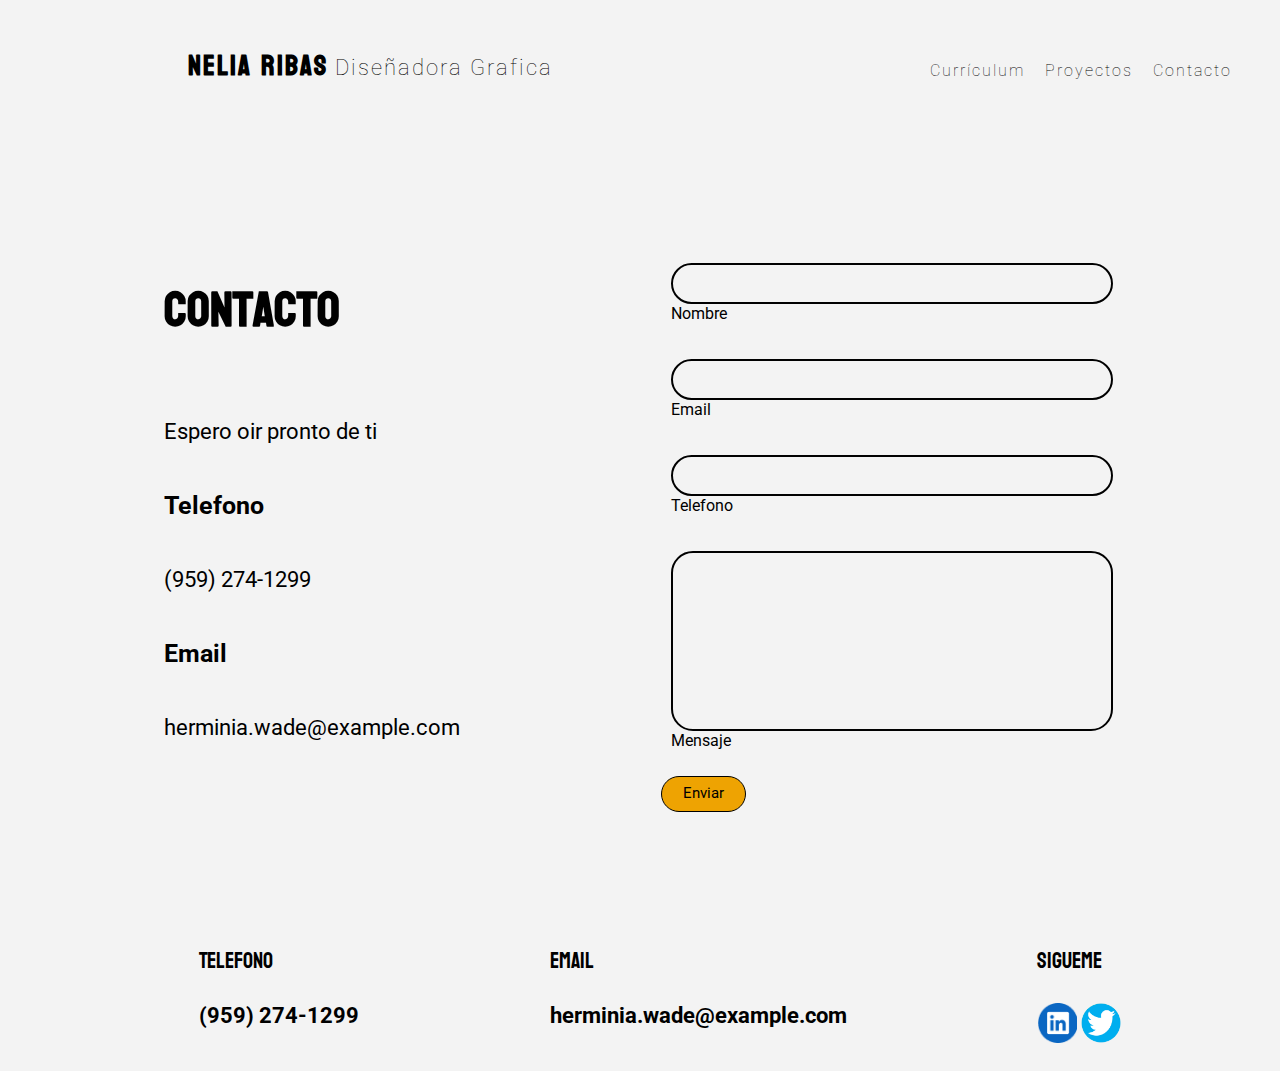
==== views/contact.html @ 79744879 "Agregado seccion contacto" ====
<!DOCTYPE html>
<html lang="en">
  <head>
    <meta charset="UTF-8" />
    <meta http-equiv="X-UA-Compatible" content="IE=edge" />
    <meta name="viewport" content="width=device-width, initial-scale=1.0" />
    <title>Contacto</title>
    <link rel="stylesheet" href="/styles/footer.css" />
    <link rel="stylesheet" href="/styles/navbar.css" />
    <link rel="stylesheet" href="/styles/contact.css">
    <link rel="stylesheet" href="/index.html" />
    <style>
      @import url('https://fonts.googleapis.com/css2?family=Koulen&display=swap');
    </style>
    <style>
      @import url('https://fonts.googleapis.com/css2?family=Roboto:wght@100&display=swap');
    </style>
  </head>
  <body>
    <nav>
      <div class="container">
        <div class="container-logo">
          <a href="/index.html"
            ><h2><span>Nelia Ribas</span> Diseñadora Grafica</h2></a
          >
        </div>

        <ul class="links">
          <a class="link" href="/views/curriculum.html">Currículum</a>
          <a class="link" href="/views/projects.html">Proyectos</a>
          <a class="link" href="/views/contact.html">Contacto</a>
        </ul>
      </div>
    </nav>
    <main>
      <div>
        <H2>Contacto</H2>
        <p>Espero oir pronto de ti</p>
        <h3>Telefono</h3>
        <p>(959) 274-1299</p>
        <h3>Email</h3>
        <p>herminia.wade@example.com</p>
      </div>
      <div>
        <form action="index.html" autocomplete="off">
          <div class="input-container">
            <input type="text" name="name" class="input" />
            <span>Nombre</span>
          </div>
          <div class="input-container">
            <input type="email" name="email" class="input" />
            <span>Email</span>
          </div>
          <div class="input-container">
            <input type="tel" name="phone" class="input" />
            <span>Telefono</span>
          </div>
          <div class="input-container textarea">
            <textarea name="message" class="input"></textarea>
            <span>Mensaje</span>
          </div>
          <input type="submit" value="Enviar" class="btn" />
        </form>
      </div>
    </main>
    <footer id="boxfooter">
      <div>
        <ul>
          <p class="titulofooter">Telefono</p>
          <p class="infofooter">(959) 274-1299</p>
        </ul>
      </div>
      <div>
        <ul>
          <p class="titulofooter">Email</p>
          <p class="infofooter">herminia.wade@example.com</p>
        </ul>
      </div>
      <div>
        <ul>
          <p class="titulofooter">Sigueme</p>
          <img class="img" src="/images/linkedin.jpg" alt="Linkedin image" />
          <img class="img" src="/images/twitter.jpg" alt="Twitter image" />
        </ul>
      </div>
    </footer>
    <script src="/app/contact.js"></script>
  </body>
</html>
---- styles/footer.css ----
footer{
    margin-top: 60px;
}
#boxfooter{
    display: flex;
    flex-direction: row;
    justify-content: space-evenly;
}
.img{
    width: 40px;
    height: 40px;
}
.titulofooter{
    font-family: 'Koulen';
    font-size: 22px;
}
.infofooter{
    font-family: 'Roboto', sans-serif;
    font-weight: bold;
    font-size: 22px;
}
---- styles/navbar.css ----
body{
    background-color: #F3F3F3;
}

.container{
    display: flex;
    margin-left: 100px;
    justify-content: space-between;
    align-items: flex-end;
    line-height: 80px;
    z-index: 100;
}
.container-logo{
    z-index: 100;
    cursor: pointer;
}
.container-logo h2 {
    color: black;
    font-family: 'Roboto', sans-serif;
    font-weight: lighter;
    font-size: 22px;
    letter-spacing: 2px;
    text-decoration: none;
}

.container-logo h2 span {
    font-family: 'Koulen';
    margin-left: 80px;
    text-decoration: none;
    color: black;
    font-weight: bold;
    font-size: 28px;
}
nav a{
    text-decoration: none;
}
.links{
    display: flex;
    flex-direction: row;
    letter-spacing: 2px;
    margin-right: 40px;
}
.link{
    text-decoration: none;
    font-family: 'Roboto', sans-serif;
    color: black;
    font-weight: lighter;
    margin-left: 20px;
}
---- styles/contact.css ----
main{
    display: flex;
    flex-direction: row;
    justify-content: space-evenly;
    
}
main div{
    display: flex;
    flex-direction: column;
    justify-content: center;
    padding: 10px;
}
main div h2{
    font-family: 'Koulen';
    font-size: 50px;
    font-weight: bold
}
main div p {
    font-family: 'Roboto', sans-serif;
    font-weight: normal;
    font-size: 22px;
}
main div h3 {
    font-family: 'Roboto', sans-serif;
    font-weight: bold;
    font-size: 25px;
}
form{
    padding: 2.3rem 2.2rem;
    padding-top: 100px;
    overflow: hidden;
    position: relative;
    font-family: 'Roboto', sans-serif;
}
.input-container{
    position: relative;
    margin: 1rem 0;
    width: 400px;
}
.input{
    width: 100%;
    outline: none;
    border: 2px solid black;
    background: none;
    padding: 0.6rem 1.2rem;
    color: black;
    font-weight: 400;
    font-size: 0.95rem;
    letter-spacing: 0.5px;
    border-radius: 25px;
    transition: 0.3s;
    font-family: 'Roboto', sans-serif;
}
textarea.input{
    padding: 0.8rem 1.2rem;
    min-height: 150px;
    border-radius: 22px;
    resize: none;
    overflow-y: auto;
}
.input-container label{
    position: absolute;
    top: 50%;
    left: 15px;
    transform: translateY(-50%);
    padding: 0 0.4rem;
    font-size: 0.9rem;
    font-weight: 400;
    pointer-events: none;
    z-index: 1000;
    transition: 0.5s;
}
.input-container.textarea label{
    top: 1rem;
    transform: translateY(0);
}
.btn{
    padding: 0.6rem 1.3rem;
    background-color: #EEA302;
    border: 1px solid black;
    font-size: 0.95rem;
    color: black;
    line-height: 1;
    border-radius: 25px;
    outline: none;
    cursor: pointer;
    transition: 0.3s;
    margin: 0;
    font-family: 'Roboto', sans-serif;
}
.btn:hover{
    background: aliceblue;
    color: black;
}
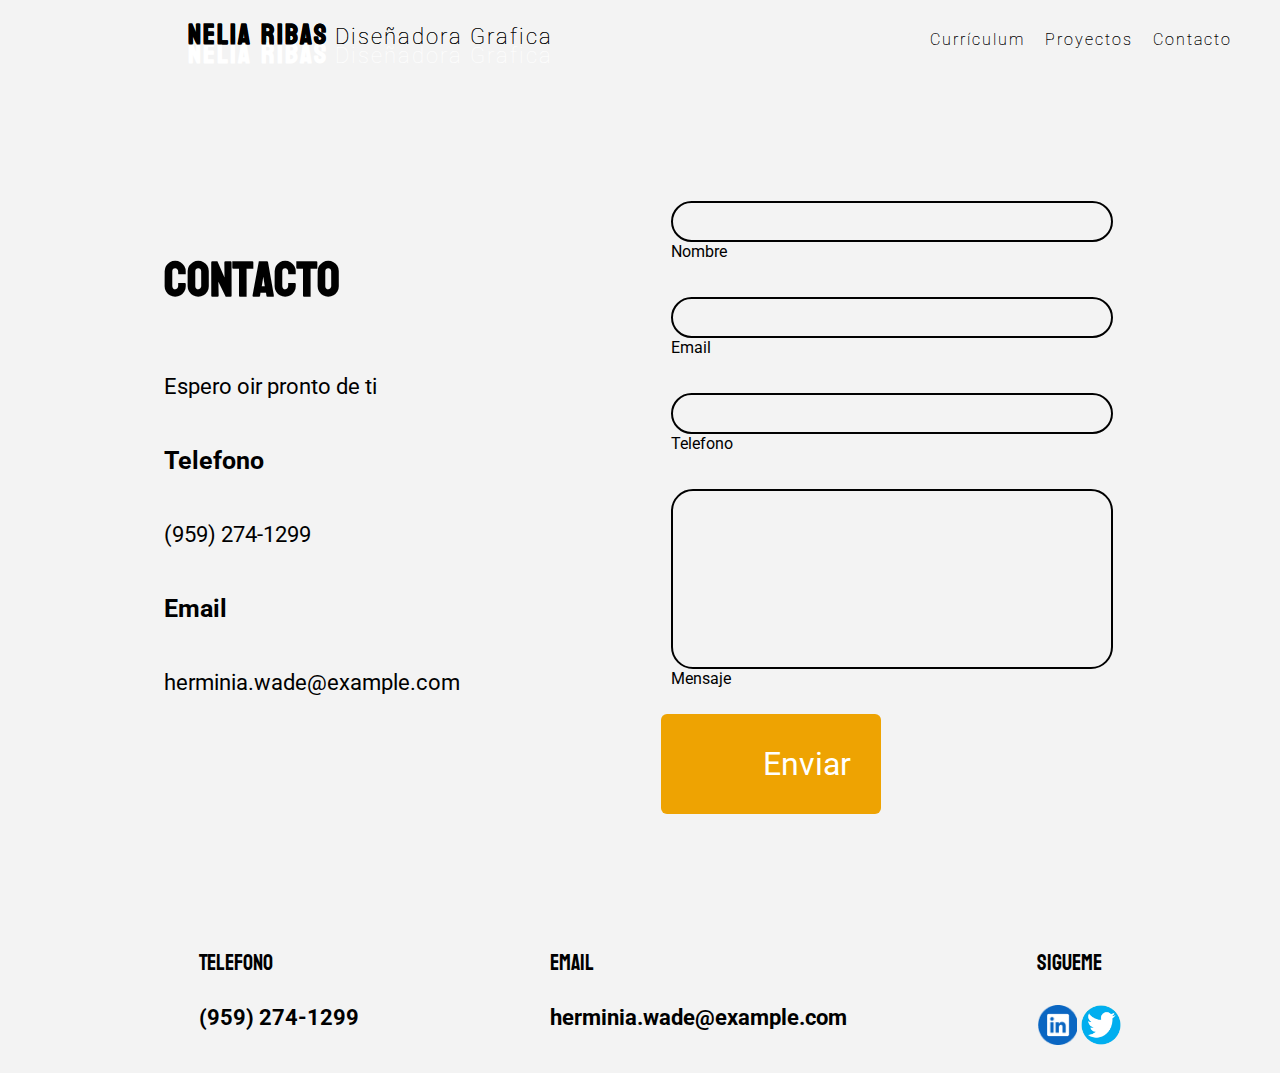
==== commit 524934b7: "Web terminada" ====
--- a/views/contact.html
+++ b/views/contact.html
@@ -7,7 +7,7 @@
     <title>Contacto</title>
     <link rel="stylesheet" href="/styles/footer.css" />
     <link rel="stylesheet" href="/styles/navbar.css" />
-    <link rel="stylesheet" href="/styles/contact.css">
+    <link rel="stylesheet" href="/styles/contact.css" />
     <link rel="stylesheet" href="/index.html" />
     <style>
       @import url('https://fonts.googleapis.com/css2?family=Koulen&display=swap');
@@ -59,7 +59,11 @@
             <textarea name="message" class="input"></textarea>
             <span>Mensaje</span>
           </div>
-          <input type="submit" value="Enviar" class="btn" />
+          <div class="button">
+            <div class="container">
+              <div class="tick"></div>
+            </div>
+          </div>
         </form>
       </div>
     </main>
--- a/styles/navbar.css
+++ b/styles/navbar.css
@@ -1,8 +1,8 @@
-body{
+body {
     background-color: #F3F3F3;
 }
 
-.container{
+.container {
     display: flex;
     margin-left: 100px;
     justify-content: space-between;
@@ -10,10 +10,12 @@
     line-height: 80px;
     z-index: 100;
 }
-.container-logo{
+
+.container-logo {
     z-index: 100;
     cursor: pointer;
 }
+
 .container-logo h2 {
     color: black;
     font-family: 'Roboto', sans-serif;
@@ -31,16 +33,34 @@
     font-weight: bold;
     font-size: 28px;
 }
-nav a{
+
+nav a {
     text-decoration: none;
+    --h: 1.2em;
+    line-height: var(--h);
+    color: #0000;
+    text-shadow:
+        0 var(--_i, var(--h)) #fff,
+        0 0 rgb(0 0 0 / var(--_i, 1));
+    background:
+        linear-gradient(#1095c1 0 0) bottom/100% calc(100% - var(--_i, 1)*100%) no-repeat;
+    overflow: hidden;
+    transition: 0.3s;
 }
-.links{
+
+nav a:hover {
+    --_i: 0;
+    color: white;
+}
+
+.links {
     display: flex;
     flex-direction: row;
     letter-spacing: 2px;
     margin-right: 40px;
 }
-.link{
+
+.link {
     text-decoration: none;
     font-family: 'Roboto', sans-serif;
     color: black;
--- a/styles/contact.css
+++ b/styles/contact.css
@@ -1,43 +1,61 @@
-main{
+main {
     display: flex;
     flex-direction: row;
     justify-content: space-evenly;
-    
 }
-main div{
+
+main div {
     display: flex;
     flex-direction: column;
     justify-content: center;
     padding: 10px;
 }
-main div h2{
+
+main div h2 {
+    text-shadow:
+        0 1.2em #1095c1;
+    overflow: hidden;
+    transition: .3s;
+    line-height: 1.2em;
     font-family: 'Koulen';
     font-size: 50px;
     font-weight: bold
 }
+
+main div h2:hover {
+    text-shadow:
+        0 -1.2em #000,
+        0 0 #1095c1;
+    color: #1095c1;
+}
+
 main div p {
     font-family: 'Roboto', sans-serif;
     font-weight: normal;
     font-size: 22px;
 }
+
 main div h3 {
     font-family: 'Roboto', sans-serif;
     font-weight: bold;
     font-size: 25px;
 }
-form{
+
+form {
     padding: 2.3rem 2.2rem;
     padding-top: 100px;
     overflow: hidden;
     position: relative;
     font-family: 'Roboto', sans-serif;
 }
-.input-container{
+
+.input-container {
     position: relative;
     margin: 1rem 0;
     width: 400px;
 }
-.input{
+
+.input {
     width: 100%;
     outline: none;
     border: 2px solid black;
@@ -51,14 +69,16 @@
     transition: 0.3s;
     font-family: 'Roboto', sans-serif;
 }
-textarea.input{
+
+textarea.input {
     padding: 0.8rem 1.2rem;
     min-height: 150px;
     border-radius: 22px;
     resize: none;
     overflow-y: auto;
 }
-.input-container label{
+
+.input-container label {
     position: absolute;
     top: 50%;
     left: 15px;
@@ -70,25 +90,42 @@
     z-index: 1000;
     transition: 0.5s;
 }
-.input-container.textarea label{
+
+.input-container.textarea label {
     top: 1rem;
     transform: translateY(0);
 }
-.btn{
-    padding: 0.6rem 1.3rem;
-    background-color: #EEA302;
-    border: 1px solid black;
-    font-size: 0.95rem;
-    color: black;
-    line-height: 1;
-    border-radius: 25px;
-    outline: none;
+
+.button {
+    width: 200px;
+    height: 80px;
+    background: #EEA302;
+    border-radius: 6px;
+    transition: all .3s cubic-bezier(0.67, 0.17, 0.40, 0.83);
+}
+
+.button svg {
+    transform: rotate(180deg);
+    transition: all .5s;
+}
+
+.button__circle {
+    width: 120px;
+    height: 120px;
+    background: mediumseagreen;
+    border-radius: 50%;
+    transform: rotate(-180deg);
+}
+
+.button:hover {
     cursor: pointer;
-    transition: 0.3s;
-    margin: 0;
-    font-family: 'Roboto', sans-serif;
 }
-.btn:hover{
-    background: aliceblue;
-    color: black;
-}
+
+.tick {
+    display: flex;
+    flex-direction: row;
+    justify-content: center;
+    color: white;
+    font-size: 2em;
+    transition: all .9s;
+}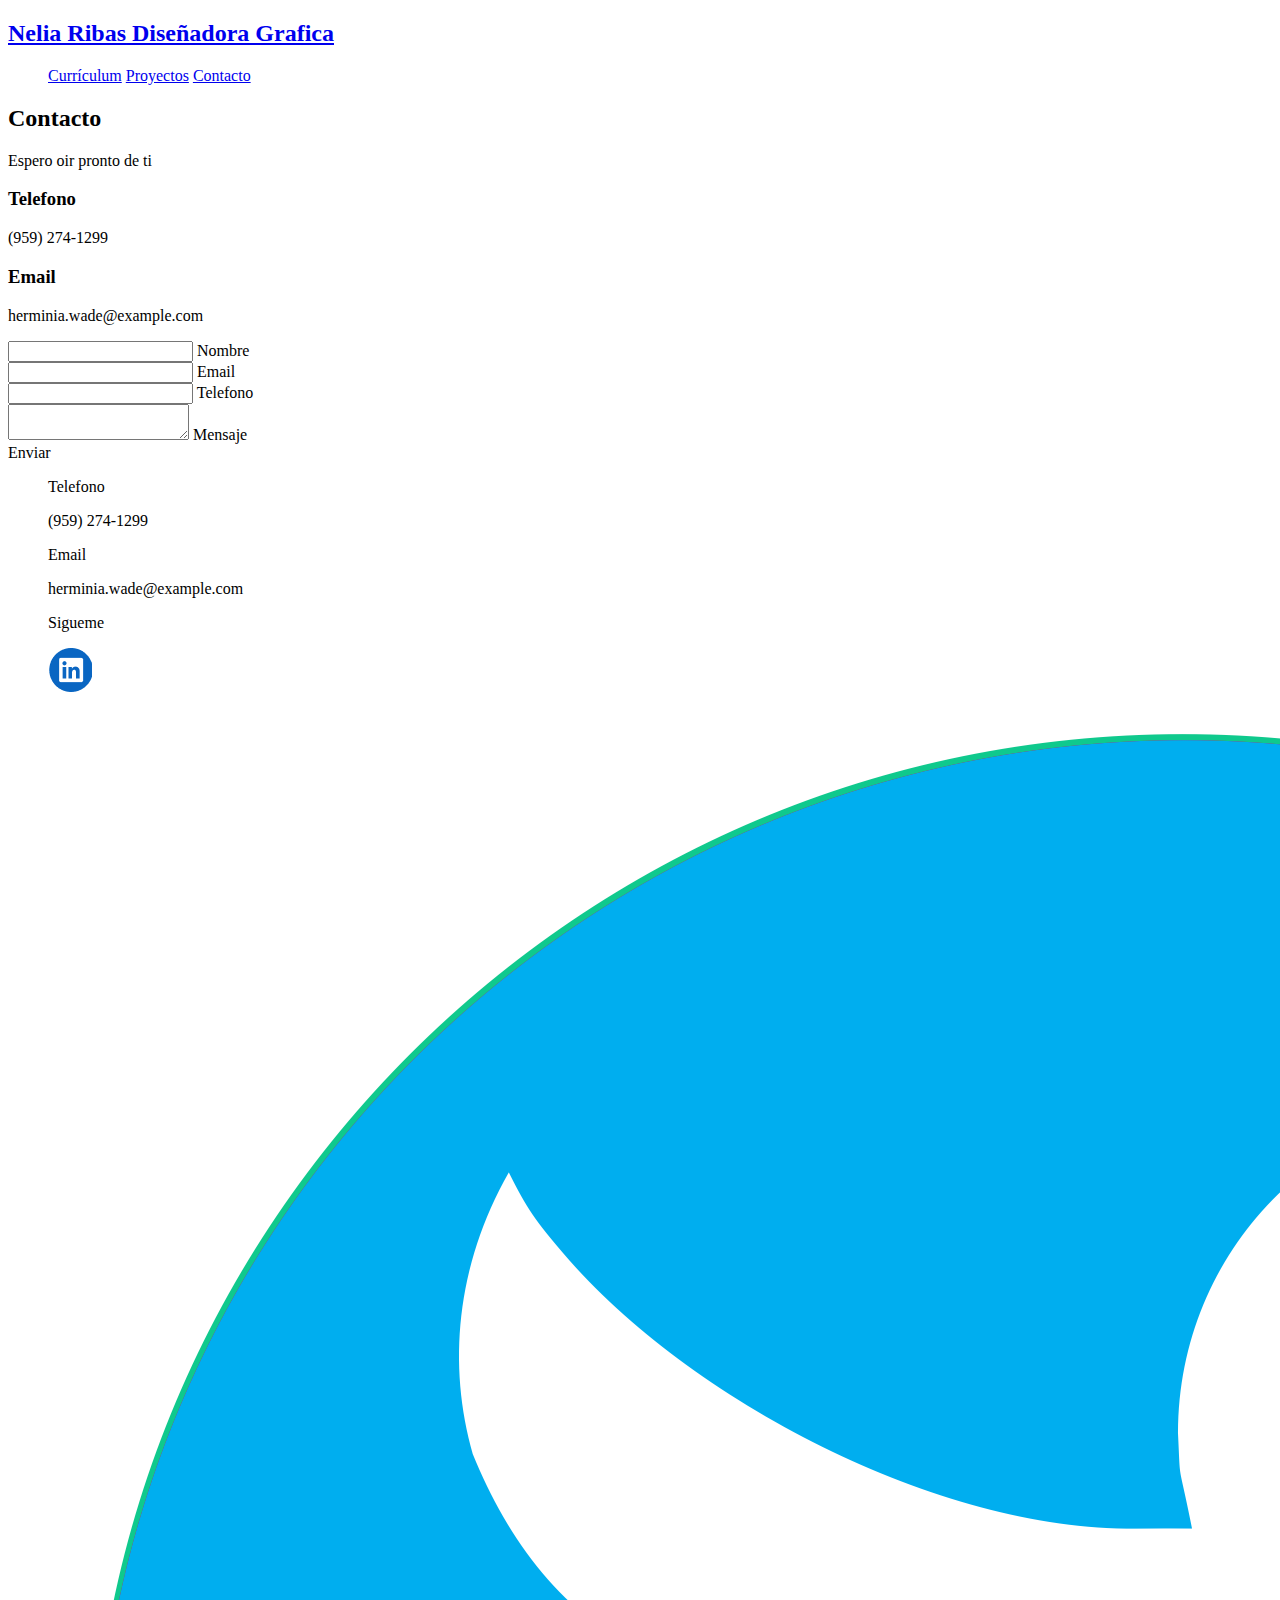
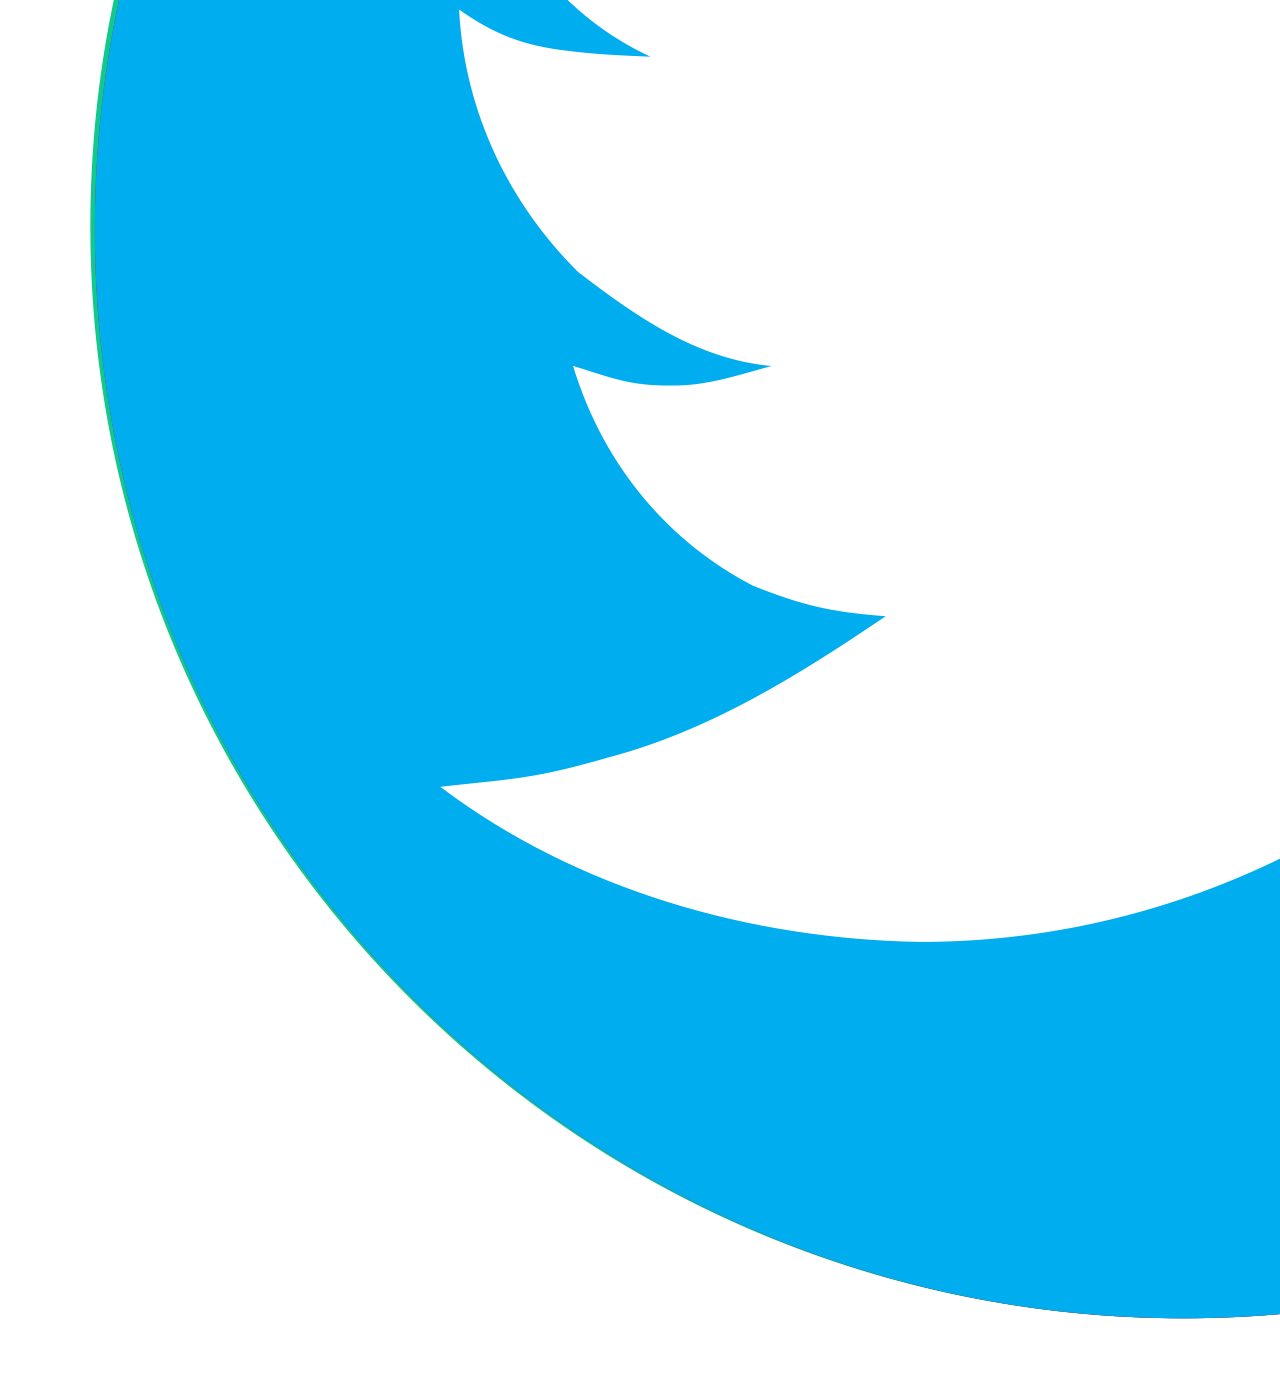
==== commit aebf87e7: "cambios" ====
--- a/views/contact.html
+++ b/views/contact.html
@@ -5,10 +5,10 @@
     <meta http-equiv="X-UA-Compatible" content="IE=edge" />
     <meta name="viewport" content="width=device-width, initial-scale=1.0" />
     <title>Contacto</title>
-    <link rel="stylesheet" href="/styles/footer.css" />
-    <link rel="stylesheet" href="/styles/navbar.css" />
-    <link rel="stylesheet" href="/styles/contact.css" />
-    <link rel="stylesheet" href="/index.html" />
+    <link rel="stylesheet" href="footer.css" />
+    <link rel="stylesheet" href="navbar.css" />
+    <link rel="stylesheet" href="contact.css" />
+    <link rel="stylesheet" href="../index.html" />
     <style>
       @import url('https://fonts.googleapis.com/css2?family=Koulen&display=swap');
     </style>
@@ -20,15 +20,15 @@
     <nav>
       <div class="container">
         <div class="container-logo">
-          <a href="/index.html"
+          <a href="../index.html"
             ><h2><span>Nelia Ribas</span> Diseñadora Grafica</h2></a
           >
         </div>
 
         <ul class="links">
-          <a class="link" href="/views/curriculum.html">Currículum</a>
-          <a class="link" href="/views/projects.html">Proyectos</a>
-          <a class="link" href="/views/contact.html">Contacto</a>
+          <a class="link" href="curriculum.html">Currículum</a>
+          <a class="link" href="projects.html">Proyectos</a>
+          <a class="link" href="contact.html">Contacto</a>
         </ul>
       </div>
     </nav>
@@ -83,11 +83,11 @@
       <div>
         <ul>
           <p class="titulofooter">Sigueme</p>
-          <img class="img" src="/images/linkedin.jpg" alt="Linkedin image" />
-          <img class="img" src="/images/twitter.jpg" alt="Twitter image" />
+          <img class="img" src="../images/linkedin.jpg" alt="Linkedin image" />
+          <img class="img" src="../images/twitter.jpg" alt="Twitter image" />
         </ul>
       </div>
     </footer>
-    <script src="/app/contact.js"></script>
+    <script src="../app/contact.js"></script>
   </body>
 </html>
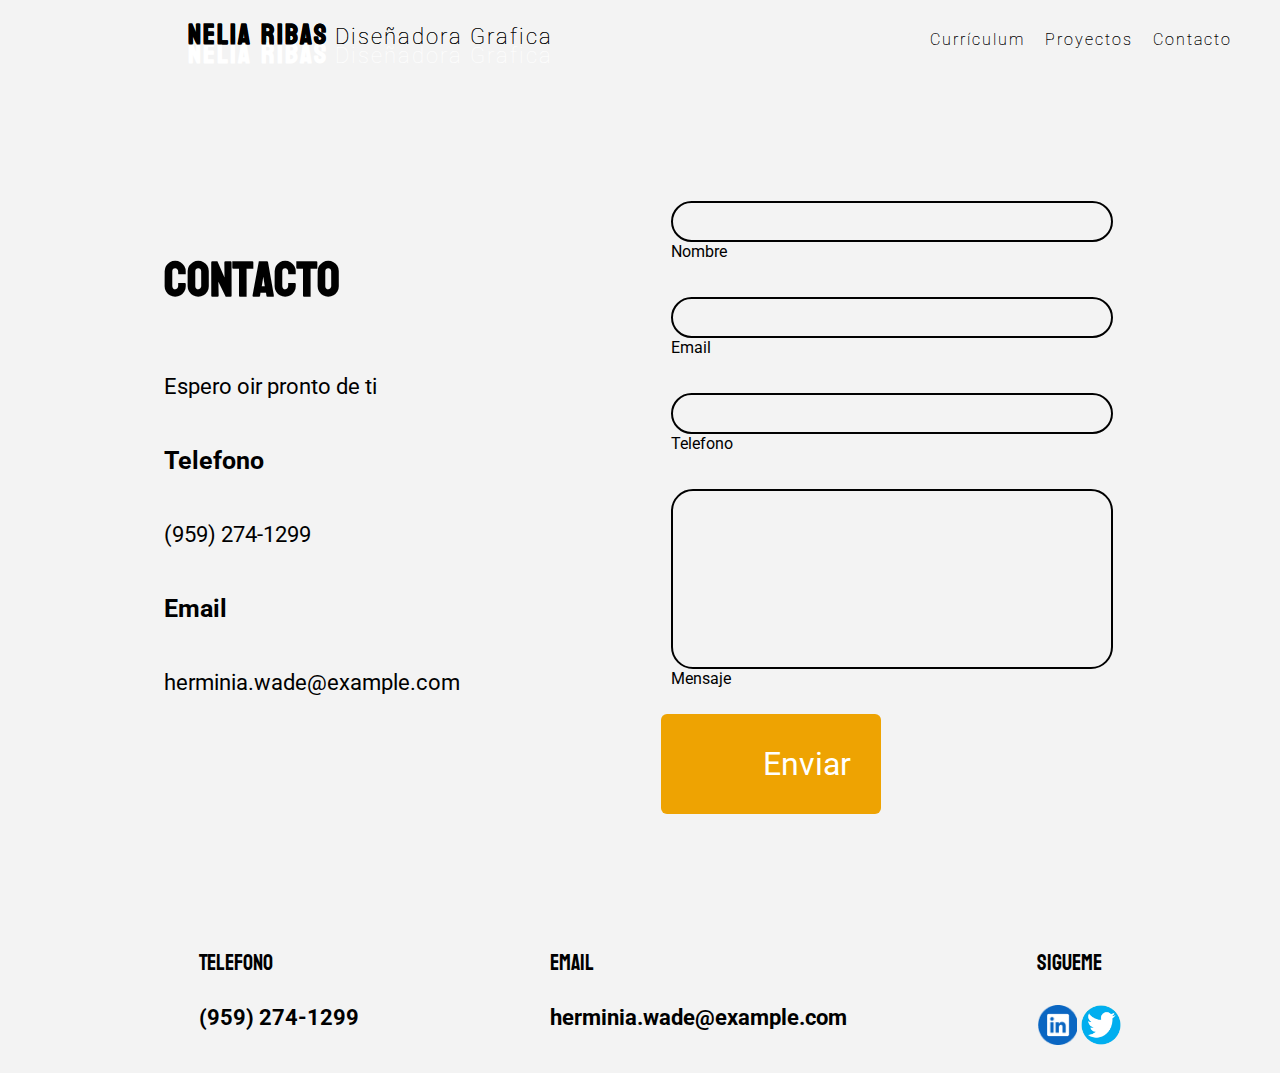
==== commit 4e2c0a97: "cambios" ====
--- a/views/contact.html
+++ b/views/contact.html
@@ -5,10 +5,13 @@
     <meta http-equiv="X-UA-Compatible" content="IE=edge" />
     <meta name="viewport" content="width=device-width, initial-scale=1.0" />
     <title>Contacto</title>
-    <link rel="stylesheet" href="footer.css" />
-    <link rel="stylesheet" href="navbar.css" />
-    <link rel="stylesheet" href="contact.css" />
+    <link rel="stylesheet" href="../footer.css" />
+    <link rel="stylesheet" href="../navbar.css" />
+    <link rel="stylesheet" href="../contact.css" />
     <link rel="stylesheet" href="../index.html" />
+    <link rel="stylesheet" href="curriculum.html">
+    <link rel="stylesheet" href="projects.html">
+    <link rel="stylesheet" href="contact.html">
     <style>
       @import url('https://fonts.googleapis.com/css2?family=Koulen&display=swap');
     </style>
--- a/footer.css
+++ b/footer.css
@@ -0,0 +1,21 @@
+footer{
+    margin-top: 60px;
+}
+#boxfooter{
+    display: flex;
+    flex-direction: row;
+    justify-content: space-evenly;
+}
+.img{
+    width: 40px;
+    height: 40px;
+}
+.titulofooter{
+    font-family: 'Koulen';
+    font-size: 22px;
+}
+.infofooter{
+    font-family: 'Roboto', sans-serif;
+    font-weight: bold;
+    font-size: 22px;
+}--- a/navbar.css
+++ b/navbar.css
@@ -0,0 +1,69 @@
+body {
+    background-color: #F3F3F3;
+}
+
+.container {
+    display: flex;
+    margin-left: 100px;
+    justify-content: space-between;
+    align-items: flex-end;
+    line-height: 80px;
+    z-index: 100;
+}
+
+.container-logo {
+    z-index: 100;
+    cursor: pointer;
+}
+
+.container-logo h2 {
+    color: black;
+    font-family: 'Roboto', sans-serif;
+    font-weight: lighter;
+    font-size: 22px;
+    letter-spacing: 2px;
+    text-decoration: none;
+}
+
+.container-logo h2 span {
+    font-family: 'Koulen';
+    margin-left: 80px;
+    text-decoration: none;
+    color: black;
+    font-weight: bold;
+    font-size: 28px;
+}
+
+nav a {
+    text-decoration: none;
+    --h: 1.2em;
+    line-height: var(--h);
+    color: #0000;
+    text-shadow:
+        0 var(--_i, var(--h)) #fff,
+        0 0 rgb(0 0 0 / var(--_i, 1));
+    background:
+        linear-gradient(#1095c1 0 0) bottom/100% calc(100% - var(--_i, 1)*100%) no-repeat;
+    overflow: hidden;
+    transition: 0.3s;
+}
+
+nav a:hover {
+    --_i: 0;
+    color: white;
+}
+
+.links {
+    display: flex;
+    flex-direction: row;
+    letter-spacing: 2px;
+    margin-right: 40px;
+}
+
+.link {
+    text-decoration: none;
+    font-family: 'Roboto', sans-serif;
+    color: black;
+    font-weight: lighter;
+    margin-left: 20px;
+}--- a/contact.css
+++ b/contact.css
@@ -0,0 +1,131 @@
+main {
+    display: flex;
+    flex-direction: row;
+    justify-content: space-evenly;
+}
+
+main div {
+    display: flex;
+    flex-direction: column;
+    justify-content: center;
+    padding: 10px;
+}
+
+main div h2 {
+    text-shadow:
+        0 1.2em #1095c1;
+    overflow: hidden;
+    transition: .3s;
+    line-height: 1.2em;
+    font-family: 'Koulen';
+    font-size: 50px;
+    font-weight: bold
+}
+
+main div h2:hover {
+    text-shadow:
+        0 -1.2em #000,
+        0 0 #1095c1;
+    color: #1095c1;
+}
+
+main div p {
+    font-family: 'Roboto', sans-serif;
+    font-weight: normal;
+    font-size: 22px;
+}
+
+main div h3 {
+    font-family: 'Roboto', sans-serif;
+    font-weight: bold;
+    font-size: 25px;
+}
+
+form {
+    padding: 2.3rem 2.2rem;
+    padding-top: 100px;
+    overflow: hidden;
+    position: relative;
+    font-family: 'Roboto', sans-serif;
+}
+
+.input-container {
+    position: relative;
+    margin: 1rem 0;
+    width: 400px;
+}
+
+.input {
+    width: 100%;
+    outline: none;
+    border: 2px solid black;
+    background: none;
+    padding: 0.6rem 1.2rem;
+    color: black;
+    font-weight: 400;
+    font-size: 0.95rem;
+    letter-spacing: 0.5px;
+    border-radius: 25px;
+    transition: 0.3s;
+    font-family: 'Roboto', sans-serif;
+}
+
+textarea.input {
+    padding: 0.8rem 1.2rem;
+    min-height: 150px;
+    border-radius: 22px;
+    resize: none;
+    overflow-y: auto;
+}
+
+.input-container label {
+    position: absolute;
+    top: 50%;
+    left: 15px;
+    transform: translateY(-50%);
+    padding: 0 0.4rem;
+    font-size: 0.9rem;
+    font-weight: 400;
+    pointer-events: none;
+    z-index: 1000;
+    transition: 0.5s;
+}
+
+.input-container.textarea label {
+    top: 1rem;
+    transform: translateY(0);
+}
+
+.button {
+    width: 200px;
+    height: 80px;
+    background: #EEA302;
+    border-radius: 6px;
+    transition: all .3s cubic-bezier(0.67, 0.17, 0.40, 0.83);
+}
+
+.button svg {
+    transform: rotate(180deg);
+    transition: all .5s;
+}
+
+.button__circle {
+    width: 120px;
+    height: 120px;
+    background: mediumseagreen;
+    border-radius: 50%;
+    transform: rotate(-180deg);
+}
+
+.button:hover {
+    cursor: pointer;
+}
+
+.tick {
+    display: flex;
+    flex-direction: row;
+    justify-content: center;
+    color: white;
+    font-size: 2em;
+    transition: all .9s;
+}